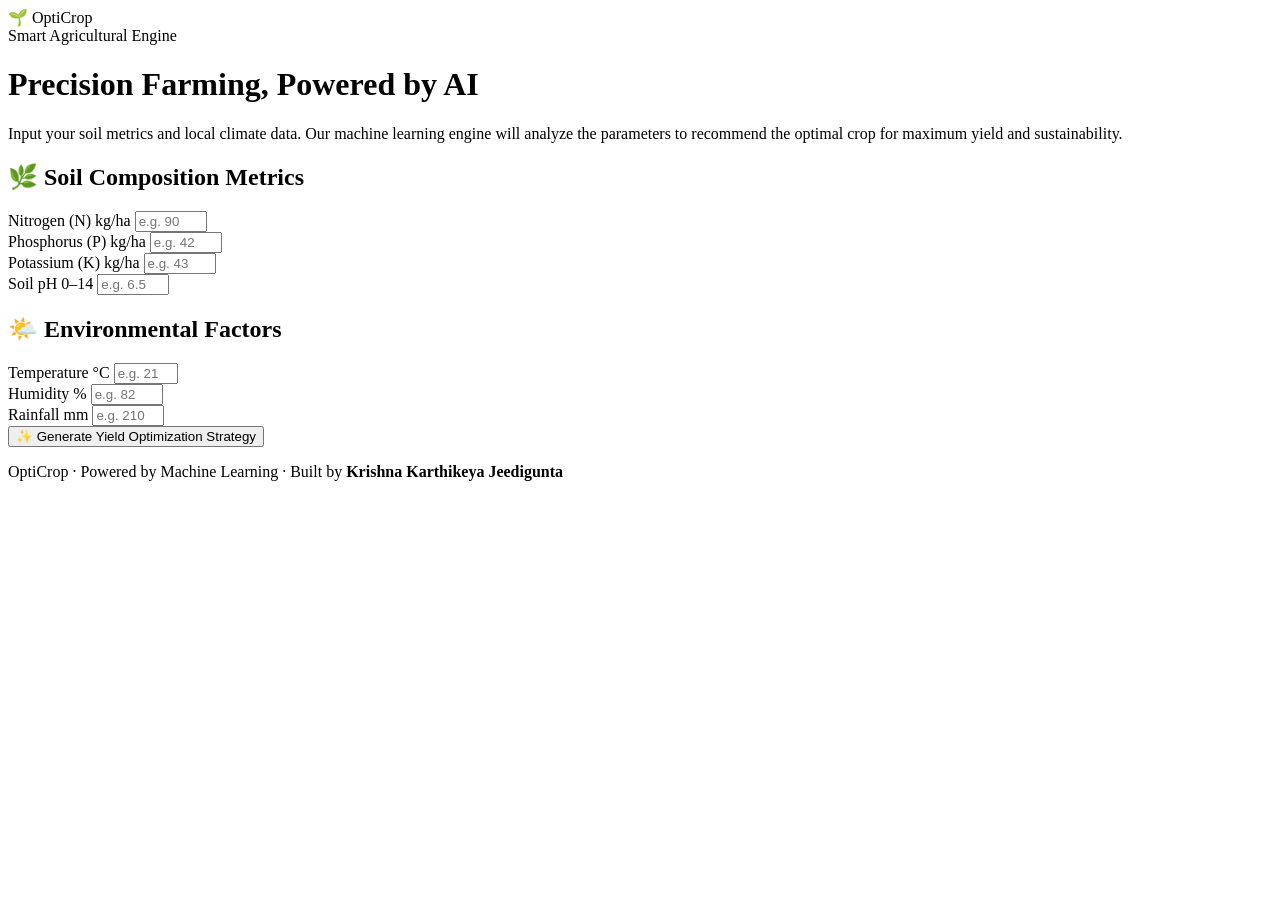
==== templates/index.html @ e006d723 "Initial commit" ====
<!DOCTYPE html>
<html lang="en">
<head>
  <meta charset="UTF-8">
  <meta name="viewport" content="width=device-width, initial-scale=1.0">
  <title>OptiCrop — Smart Crop Recommendation</title>
  <link rel="preconnect" href="https://fonts.googleapis.com">
  <link rel="preconnect" href="https://fonts.gstatic.com" crossorigin>
  <link href="https://fonts.googleapis.com/css2?family=Outfit:wght@300;400;500;600;700&display=swap" rel="stylesheet">
  <link rel="stylesheet" href="{{ url_for('static', filename='style.css') }}">
</head>
<body>

  <nav class="navbar">
    <div class="nav-brand">🌱 OptiCrop</div>
    <span class="nav-tag">Smart Agricultural Engine</span>
  </nav>

  <main class="container">
    <div class="hero">
      <h1>Precision Farming, Powered by AI</h1>
      <p>Input your soil metrics and local climate data.
         Our machine learning engine will analyze the parameters to recommend
         the optimal crop for maximum yield and sustainability.</p>
    </div>

    <form action="/predict" method="POST" class="crop-form">

      <div class="form-section">
        <h2 class="section-title">🌿 Soil Composition Metrics</h2>
        <div class="form-grid">
          <div class="form-group">
            <label for="nitrogen">Nitrogen (N) <span class="unit">kg/ha</span></label>
            <input type="number" id="nitrogen" name="nitrogen"
                   placeholder="e.g. 90" min="0" max="140"
                   step="0.1" required>
          </div>
          <div class="form-group">
            <label for="phosphorus">Phosphorus (P) <span class="unit">kg/ha</span></label>
            <input type="number" id="phosphorus" name="phosphorus"
                   placeholder="e.g. 42" min="0" max="145"
                   step="0.1" required>
          </div>
          <div class="form-group">
            <label for="potassium">Potassium (K) <span class="unit">kg/ha</span></label>
            <input type="number" id="potassium" name="potassium"
                   placeholder="e.g. 43" min="0" max="205"
                   step="0.1" required>
          </div>
          <div class="form-group">
            <label for="ph">Soil pH <span class="unit">0–14</span></label>
            <input type="number" id="ph" name="ph"
                   placeholder="e.g. 6.5" min="0" max="14"
                   step="0.01" required>
          </div>
        </div>
      </div>

      <div class="form-section">
        <h2 class="section-title">🌤️ Environmental Factors</h2>
        <div class="form-grid">
          <div class="form-group">
            <label for="temperature">Temperature <span class="unit">°C</span></label>
            <input type="number" id="temperature" name="temperature"
                   placeholder="e.g. 21" min="0" max="50"
                   step="0.1" required>
          </div>
          <div class="form-group">
            <label for="humidity">Humidity <span class="unit">%</span></label>
            <input type="number" id="humidity" name="humidity"
                   placeholder="e.g. 82" min="0" max="100"
                   step="0.1" required>
          </div>
          <div class="form-group">
            <label for="rainfall">Rainfall <span class="unit">mm</span></label>
            <input type="number" id="rainfall" name="rainfall"
                   placeholder="e.g. 210" min="0" max="300"
                   step="0.1" required>
          </div>
        </div>
      </div>

      <button type="submit" class="btn-predict">
        ✨ Generate Yield Optimization Strategy
      </button>

    </form>
  </main>

  <footer>
    <p>OptiCrop · Powered by Machine Learning · Built by <strong>Krishna Karthikeya Jeedigunta</strong></p>
  </footer>

</body>
</html>
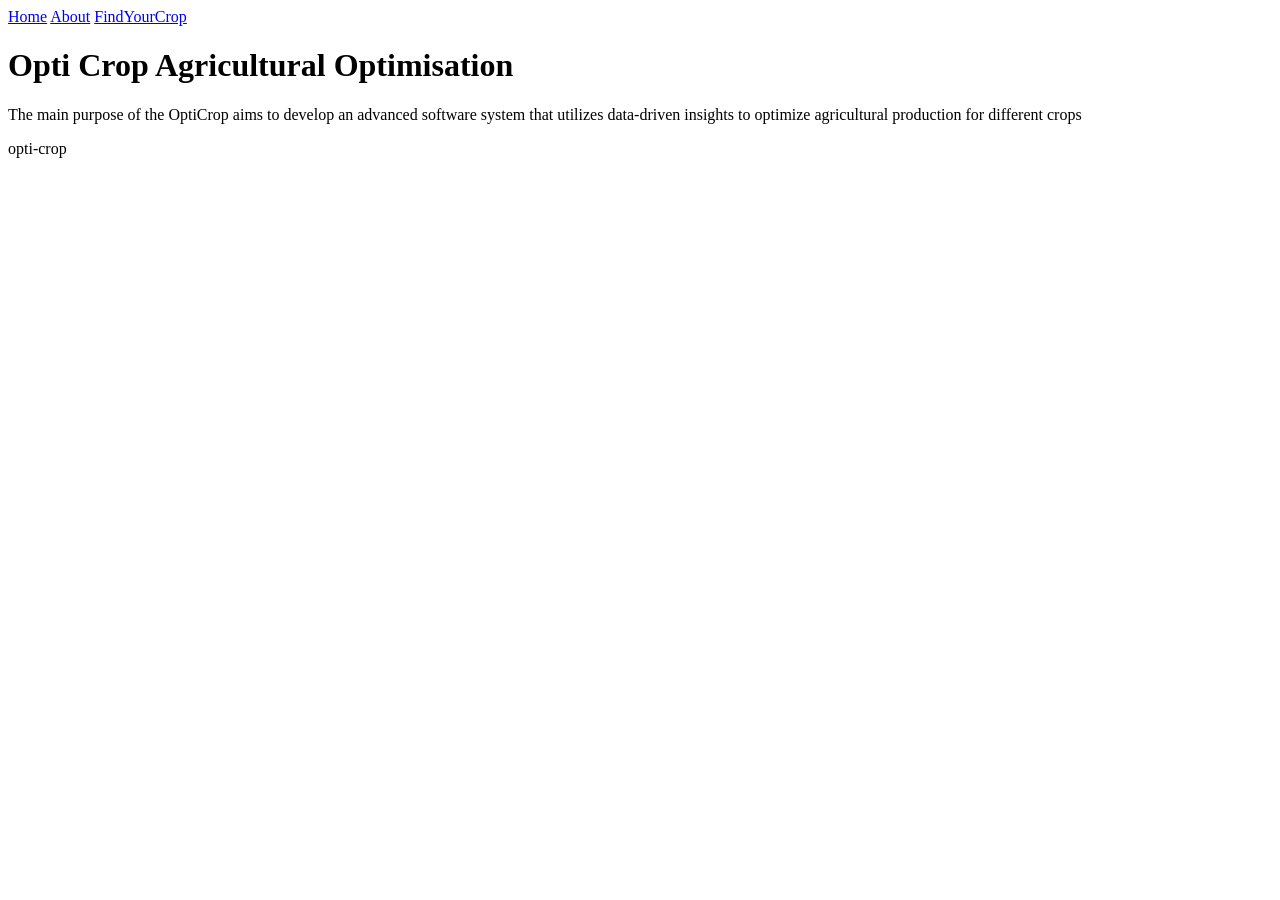
==== commit f604f885: "Add Home, About, and FindYourCrop pages with unified navigation" ====
--- a/templates/index.html
+++ b/templates/index.html
@@ -3,93 +3,32 @@
 <head>
   <meta charset="UTF-8">
   <meta name="viewport" content="width=device-width, initial-scale=1.0">
-  <title>OptiCrop — Smart Crop Recommendation</title>
+  <title>OptiCrop — Home</title>
   <link rel="preconnect" href="https://fonts.googleapis.com">
   <link rel="preconnect" href="https://fonts.gstatic.com" crossorigin>
   <link href="https://fonts.googleapis.com/css2?family=Outfit:wght@300;400;500;600;700&display=swap" rel="stylesheet">
   <link rel="stylesheet" href="{{ url_for('static', filename='style.css') }}">
 </head>
-<body>
+<body class="home-body">
 
-  <nav class="navbar">
-    <div class="nav-brand">🌱 OptiCrop</div>
-    <span class="nav-tag">Smart Agricultural Engine</span>
+  <nav class="navbar-new">
+    <div class="nav-links">
+      <a href="/" class="nav-item active">Home</a>
+      <a href="/about" class="nav-item">About</a>
+      <a href="/find" class="nav-item">FindYourCrop</a>
+    </div>
   </nav>
 
-  <main class="container">
-    <div class="hero">
-      <h1>Precision Farming, Powered by AI</h1>
-      <p>Input your soil metrics and local climate data.
-         Our machine learning engine will analyze the parameters to recommend
-         the optimal crop for maximum yield and sustainability.</p>
+  <main class="home-main">
+    <div class="home-content">
+      <h1 class="home-title">Opti Crop Agricultural Optimisation</h1>
+      <p class="home-desc">
+        The main purpose of the OptiCrop aims to develop an advanced software system that utilizes data-driven insights to optimize agricultural production for different crops
+      </p>
+      
+      <div class="home-big-text">opti-crop</div>
     </div>
-
-    <form action="/predict" method="POST" class="crop-form">
-
-      <div class="form-section">
-        <h2 class="section-title">🌿 Soil Composition Metrics</h2>
-        <div class="form-grid">
-          <div class="form-group">
-            <label for="nitrogen">Nitrogen (N) <span class="unit">kg/ha</span></label>
-            <input type="number" id="nitrogen" name="nitrogen"
-                   placeholder="e.g. 90" min="0" max="140"
-                   step="0.1" required>
-          </div>
-          <div class="form-group">
-            <label for="phosphorus">Phosphorus (P) <span class="unit">kg/ha</span></label>
-            <input type="number" id="phosphorus" name="phosphorus"
-                   placeholder="e.g. 42" min="0" max="145"
-                   step="0.1" required>
-          </div>
-          <div class="form-group">
-            <label for="potassium">Potassium (K) <span class="unit">kg/ha</span></label>
-            <input type="number" id="potassium" name="potassium"
-                   placeholder="e.g. 43" min="0" max="205"
-                   step="0.1" required>
-          </div>
-          <div class="form-group">
-            <label for="ph">Soil pH <span class="unit">0–14</span></label>
-            <input type="number" id="ph" name="ph"
-                   placeholder="e.g. 6.5" min="0" max="14"
-                   step="0.01" required>
-          </div>
-        </div>
-      </div>
-
-      <div class="form-section">
-        <h2 class="section-title">🌤️ Environmental Factors</h2>
-        <div class="form-grid">
-          <div class="form-group">
-            <label for="temperature">Temperature <span class="unit">°C</span></label>
-            <input type="number" id="temperature" name="temperature"
-                   placeholder="e.g. 21" min="0" max="50"
-                   step="0.1" required>
-          </div>
-          <div class="form-group">
-            <label for="humidity">Humidity <span class="unit">%</span></label>
-            <input type="number" id="humidity" name="humidity"
-                   placeholder="e.g. 82" min="0" max="100"
-                   step="0.1" required>
-          </div>
-          <div class="form-group">
-            <label for="rainfall">Rainfall <span class="unit">mm</span></label>
-            <input type="number" id="rainfall" name="rainfall"
-                   placeholder="e.g. 210" min="0" max="300"
-                   step="0.1" required>
-          </div>
-        </div>
-      </div>
-
-      <button type="submit" class="btn-predict">
-        ✨ Generate Yield Optimization Strategy
-      </button>
-
-    </form>
   </main>
-
-  <footer>
-    <p>OptiCrop · Powered by Machine Learning · Built by <strong>Krishna Karthikeya Jeedigunta</strong></p>
-  </footer>
 
 </body>
 </html>
